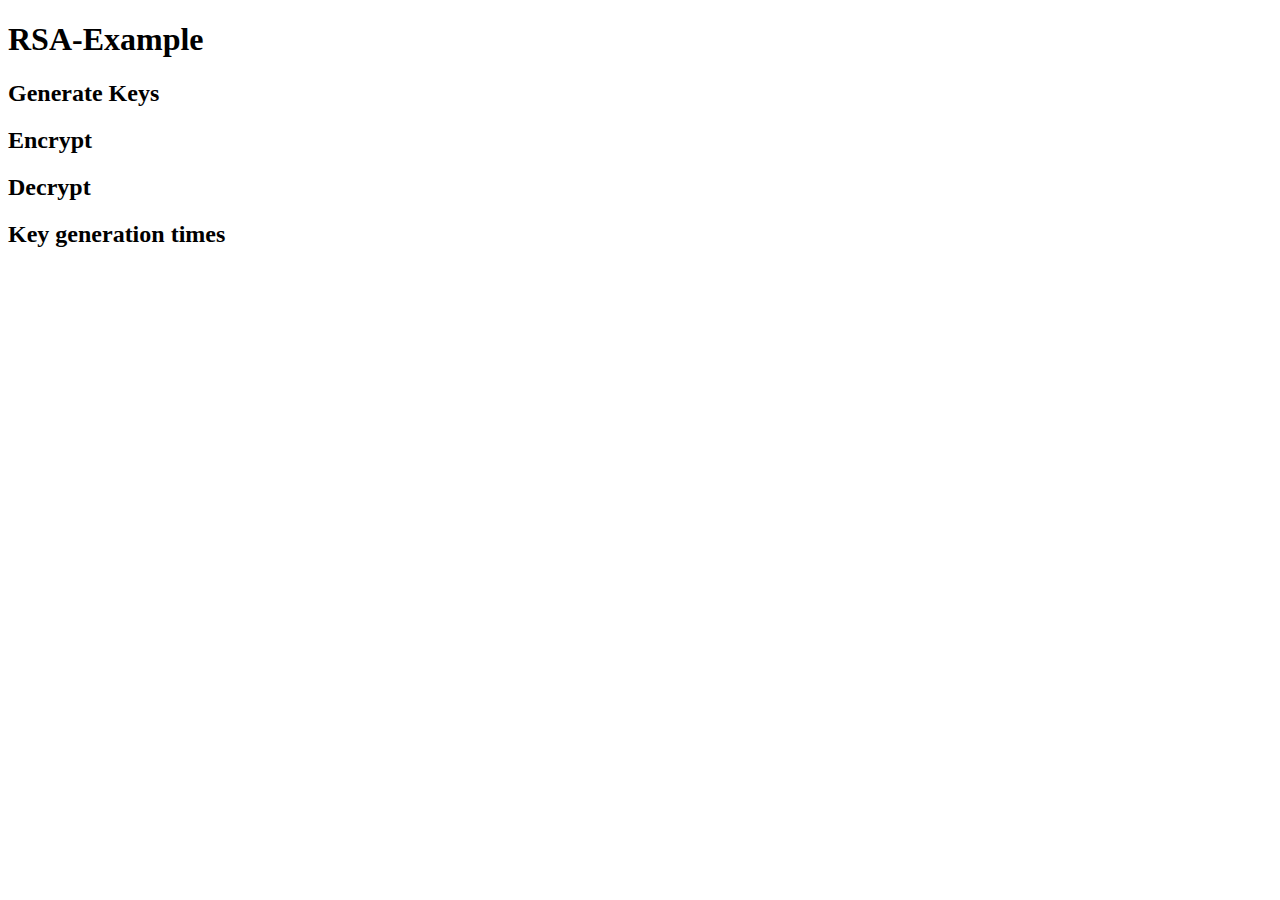
==== intex.html @ 9acb56db "basic" ====
<!DOCTYPE html>
<html lang="en">
	<head>
		<meta charset="UTF-8" />
		<meta name="viewport" content="width=device-width, initial-scale=1.0" />
		<title>RSA-Example</title>
		<script src="./rsa.js"></script>
	</head>
	<body>
		<h1>RSA-Example</h1>
		<div>
			<h2>Generate Keys</h2>
		</div>
		<div>
			<h2>Encrypt</h2>
		</div>
		<div>
			<h2>Decrypt</h2>
		</div>
		<div>
			<h2>Key generation times</h2>
		</div>
	</body>
	<script></script>
</html>
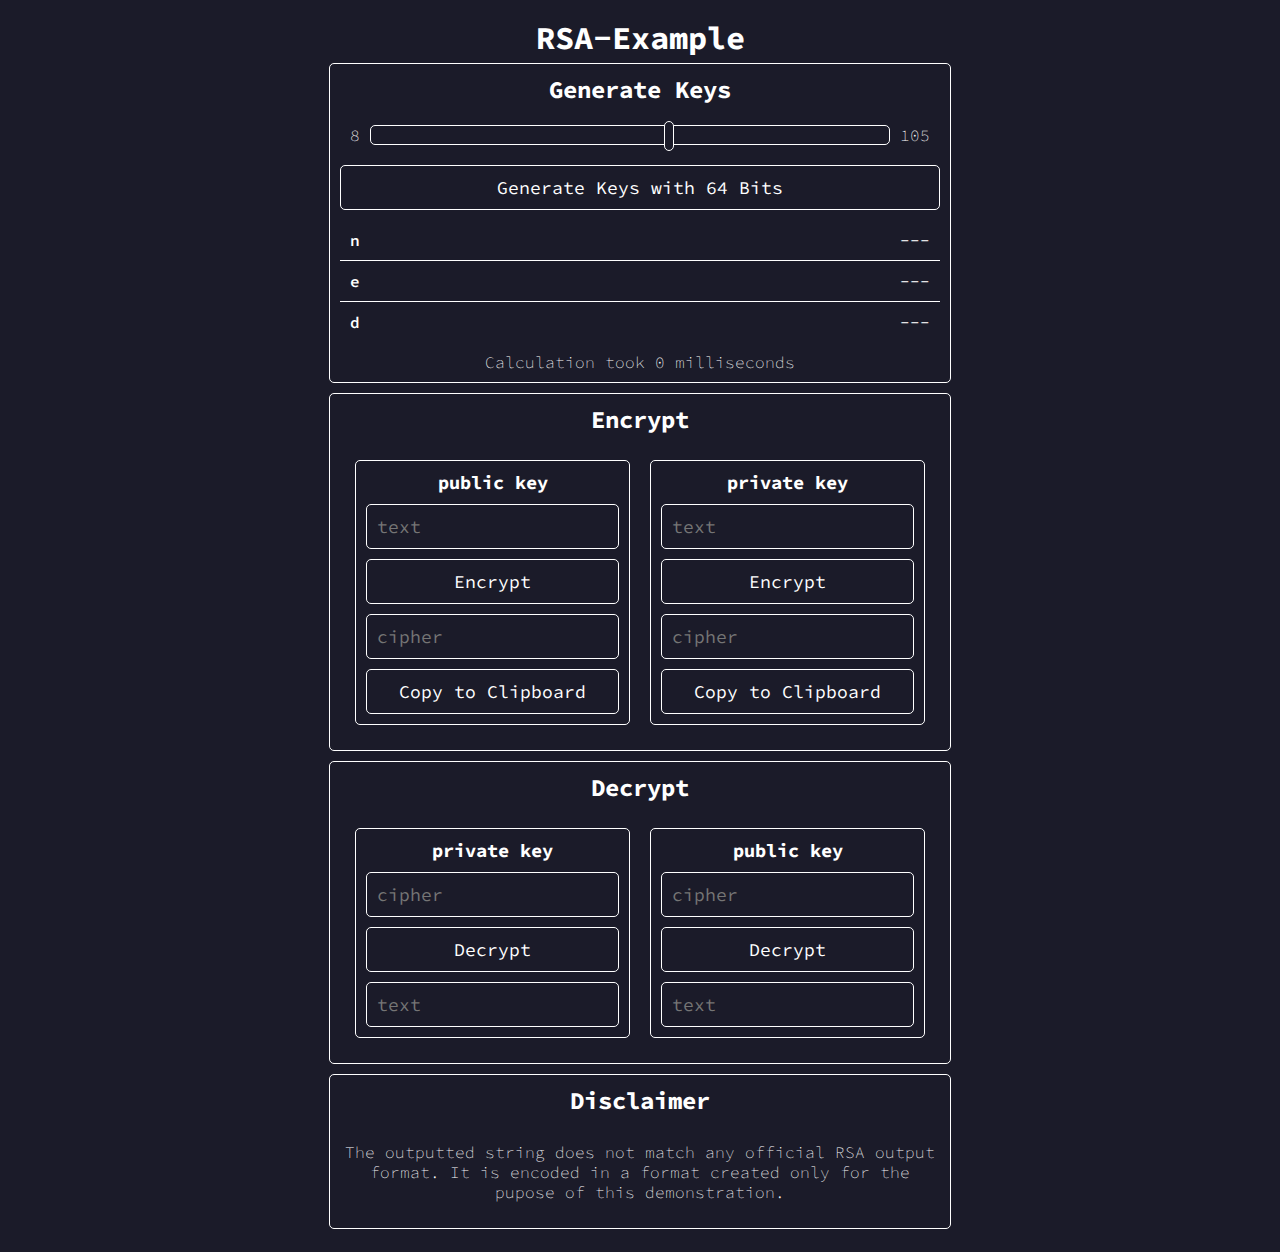
==== commit e0c71b4e: "basically everything done" ====
--- a/intex.html
+++ b/intex.html
@@ -4,22 +4,141 @@
 		<meta charset="UTF-8" />
 		<meta name="viewport" content="width=device-width, initial-scale=1.0" />
 		<title>RSA-Example</title>
-		<script src="./rsa.js"></script>
+		<link rel="stylesheet" href="./style.css" />
 	</head>
-	<body>
+	<body class="column">
 		<h1>RSA-Example</h1>
-		<div>
+		<div class="container">
 			<h2>Generate Keys</h2>
+			<div class="row">
+				<span>8</span>
+				<input
+					type="range"
+					name="range"
+					id="bitSizeRange"
+					min="8"
+					max="105"
+					value="64"
+					oninput="document.getElementById('rangeOutput').value = this.value"
+				/>
+				<span>105</span>
+			</div>
+			<button id="generateKeyBtn">
+				Generate Keys with <output id="rangeOutput">64</output> Bits
+			</button>
+			<div id="keyBox">
+				<div class="field">
+					<div class="f_key">n</div>
+					<div class="f_value" id="f_n">---</div>
+				</div>
+				<div class="field">
+					<div class="f_key">e</div>
+					<div class="f_value" id="f_e">---</div>
+				</div>
+				<div class="field">
+					<div class="f_key">d</div>
+					<div class="f_value" id="f_d">---</div>
+				</div>
+			</div>
+			<span>Calculation took <span id="f_ms">0</span> milliseconds</span>
 		</div>
-		<div>
+		<div class="container">
 			<h2>Encrypt</h2>
+			<div class="row">
+				<div class="container">
+					<h3>public key</h3>
+					<input type="text" name="" id="pue_i" placeholder="text" />
+					<button id="pue_b">Encrypt</button>
+					<input type="text" name="" id="pue_o" placeholder="cipher" disabled />
+					<button id="pue_c">Copy to Clipboard</button>
+				</div>
+				<div class="container">
+					<h3>private key</h3>
+					<input type="text" name="" id="pre_i" placeholder="text" />
+					<button id="pre_b">Encrypt</button>
+					<input type="text" name="" id="pre_o" placeholder="cipher" disabled />
+					<button id="pre_c">Copy to Clipboard</button>
+				</div>
+			</div>
 		</div>
-		<div>
+		<div class="container">
 			<h2>Decrypt</h2>
+			<div class="row">
+				<div class="container">
+					<h3>private key</h3>
+					<input type="text" name="" id="prd_i" placeholder="cipher" />
+					<button id="prd_b">Decrypt</button>
+					<input type="text" name="" id="prd_o" placeholder="text" disabled />
+				</div>
+				<div class="container">
+					<h3>public key</h3>
+					<input type="text" name="" id="pud_i" placeholder="cipher" />
+					<button id="pud_b">Decrypt</button>
+					<input type="text" name="" id="pud_o" placeholder="text" disabled />
+				</div>
+			</div>
 		</div>
-		<div>
-			<h2>Key generation times</h2>
+		<div class="container">
+			<h2>Disclaimer</h2>
+			<p>
+				The outputted string does not match any official RSA output format. It
+				is encoded in a format created only for the pupose of this
+				demonstration.
+			</p>
 		</div>
 	</body>
-	<script></script>
+	<script src="./rsa.js"></script>
+	<script type="text/javascript">
+		let keys = {};
+
+		document.getElementById("generateKeyBtn").addEventListener("click", () => {
+			genKeys();
+		});
+		function genKeys() {
+			let b = document.getElementById("bitSizeRange").value;
+			let key = generateRSAKeys(b);
+			document.getElementById("f_n").innerText = key.privateKey.n;
+			document.getElementById("f_e").innerText = key.publicKey.e;
+			document.getElementById("f_d").innerText = key.privateKey.d;
+			document.getElementById("f_ms").innerText = key.timeTaken;
+			keys = key;
+		}
+
+		document.getElementById("pue_c").addEventListener("click", () => {
+			navigator.clipboard.writeText(document.getElementById("pue_o").value);
+		});
+		document.getElementById("pre_c").addEventListener("click", () => {
+			navigator.clipboard.writeText(document.getElementById("pre_o").value);
+		});
+
+		document.getElementById("pue_b").addEventListener("click", () => {
+			if (typeof keys.publicKey == "undefined") genKeys();
+
+			let i = document.getElementById("pue_i").value;
+			let o = encryptString(i, keys.publicKey, true);
+			document.getElementById("pue_o").value = o;
+		});
+		document.getElementById("pre_b").addEventListener("click", () => {
+			if (typeof keys.privateKey == "undefined") genKeys();
+
+			let i = document.getElementById("pre_i").value;
+			let o = encryptString(i, keys.privateKey, false);
+			document.getElementById("pre_o").value = o;
+		});
+
+		document.getElementById("pud_b").addEventListener("click", () => {
+			if (typeof keys.publicKey == "undefined") genKeys();
+
+			let i = document.getElementById("pud_i").value;
+			let o = decryptString(i, keys.publicKey, true);
+			document.getElementById("pud_o").value = o;
+		});
+		document.getElementById("prd_b").addEventListener("click", () => {
+			if (typeof keys.privateKey == "undefined") genKeys();
+
+			let i = document.getElementById("prd_i").value;
+			let o = decryptString(i, keys.privateKey, false);
+			document.getElementById("prd_o").value = o;
+		});
+	</script>
 </html>
--- a/style.css
+++ b/style.css
@@ -0,0 +1,295 @@
+@import url("https://fonts.googleapis.com/css2?family=Source+Code+Pro:wght@200;300;400;500&display=swap");
+
+body {
+	background-color: #1b1b29;
+	color: white;
+	font-family: "Source Code Pro", monospace;
+	font-weight: 200;
+	padding: 10px;
+	text-align: center;
+}
+
+.column {
+	display: flex;
+	flex-direction: column;
+	align-items: center;
+	text-align: center;
+}
+
+.container {
+	border: 1px solid white;
+	width: 100%;
+	max-width: 600px;
+	min-width: 200px;
+	text-align: center;
+	padding: 10px;
+	margin: 5px;
+	border-radius: 5px;
+	display: flex;
+	flex-direction: column;
+	justify-content: center;
+	row-gap: 10px;
+}
+
+a {
+	color: white;
+	font-weight: 400;
+}
+
+h1,
+h2,
+h3 {
+	margin: 0;
+}
+.mt-10 {
+	margin-top: 10px;
+}
+.mt-20 {
+	margin-top: 20px;
+}
+.mb-20 {
+	margin-bottom: 20px;
+}
+.mb-10 {
+	margin-bottom: 10px;
+}
+
+.fields_col {
+	min-width: 200px;
+	max-width: 400px;
+	flex: 1 1;
+}
+
+.field {
+	display: flex;
+	flex-direction: row;
+	justify-content: space-between;
+	flex-wrap: wrap;
+	border-bottom: 1px solid white;
+
+	padding: 10px;
+}
+.field:last-child {
+	border-bottom: none;
+}
+.f_key {
+	font-weight: 600;
+}
+.f_value {
+	flex-grow: 1;
+	flex-shrink: 1;
+	font-weight: 400;
+	text-align: end;
+}
+
+button {
+	background-color: #1b1b29;
+	color: white;
+	border: 1px solid white;
+	padding: 10px;
+	width: 100%;
+	transition: 250ms;
+	font-family: "Source Code Pro", monospace;
+	font-size: large;
+	border-radius: 5px;
+	cursor: pointer;
+}
+
+button:active,
+button:hover {
+	background-color: white;
+	color: black;
+	border: 1px solid white;
+	padding: 10px;
+	width: 100%;
+	transition: 250ms;
+}
+
+button.iconButton {
+	border: none;
+}
+
+img {
+	max-width: 100%;
+	height: 100%;
+	overflow: hidden;
+	border-radius: 5px;
+	object-fit: cover;
+}
+
+.row {
+	display: flex;
+	flex-direction: row;
+	justify-content: space-evenly;
+	align-items: center;
+	padding: 10px;
+	column-gap: 10px;
+}
+
+.hidden {
+	display: none;
+}
+
+.row.border {
+	border: 1px solid white;
+}
+
+/* TUTEL CARD */
+.cardSmall {
+	flex-wrap: nowrap;
+	height: 3rem;
+	display: flex;
+	flex-direction: row;
+	justify-content: flex-start;
+	border: 1px solid white;
+	border-radius: 10px;
+	overflow: hidden;
+	padding: 5px;
+	margin: 5px;
+	cursor: pointer;
+}
+.cardSmall .counter {
+	height: 100%;
+	line-height: 3rem;
+	width: 5rem;
+	border-radius: 5px;
+	object-fit: cover;
+	text-align: center;
+}
+.cardSmall .status.icon {
+	height: 100%;
+	line-height: 3rem;
+	width: 3rem;
+	border-radius: 5px;
+	object-fit: cover;
+	text-align: center;
+}
+.cardSmall .count {
+	height: 100%;
+	line-height: 3rem;
+	font-size: 1.6em;
+	width: 5rem;
+	border-radius: 5px;
+	object-fit: cover;
+	text-align: center;
+}
+
+.cardSmall .actions {
+	height: 100%;
+	border-radius: 5px;
+	object-fit: cover;
+	text-align: center;
+	display: flex;
+	flex-direction: row;
+	justify-content: end;
+	align-items: center;
+}
+.cardSmall .values {
+	margin-left: 5px;
+	height: 100%;
+	width: calc(100% - 3rem - 5px);
+	display: flex;
+	flex-direction: column;
+	justify-content: space-around;
+	align-items: flex-start;
+}
+.cardSmall .values .f_value {
+	text-align: left;
+	white-space: nowrap;
+	overflow: hidden;
+	text-overflow: ellipsis;
+	width: 100%;
+}
+
+/* Input fields */
+input[type="text"],
+input[type="password"],
+input[type="number"] {
+	padding: 10px;
+	font-size: 16px;
+	background-color: inherit;
+	border-radius: 5px;
+	border: 1px solid white;
+	color: white;
+	outline: none;
+	font-family: "Source Code Pro", monospace;
+	font-size: large;
+	width: 100%;
+	box-sizing: border-box;
+}
+
+#lbl-error {
+	height: 28px;
+	line-height: 28px;
+	border-radius: 5px;
+	margin: 3px 0px;
+}
+
+.error {
+	transition: 250ms;
+	background-color: red;
+	color: white;
+}
+
+label {
+	line-height: 30px;
+}
+
+.spacer {
+	height: 15px;
+}
+
+.hidden {
+	display: none;
+}
+
+select {
+	height: 45px;
+	font-size: large;
+}
+
+/*
+    RANGE INPUT
+*/
+
+input[type="range"] {
+	-webkit-appearance: none;
+	appearance: none;
+	background: none;
+	cursor: pointer;
+	margin: 0;
+	width: 100%;
+}
+input[type="range"]:focus {
+	outline: none;
+}
+/* Track */
+input[type="range"]::-webkit-slider-runnable-track {
+	background-color: none;
+	border: 1px solid white;
+	border-radius: 5px;
+	height: 20px;
+}
+input[type="range"]::-moz-range-track {
+	background-color: none;
+	border: 1px solid white;
+	height: 20px;
+}
+/* Thumb */
+input[type="range"]::-webkit-slider-thumb {
+	-webkit-appearance: none;
+	height: 30px;
+	width: 10px;
+	background-color: #1b1b29;
+	border-radius: 5px;
+	border: 1px solid white;
+	margin-top: -5px;
+}
+input[type="range"]::-moz-range-thumb {
+	height: 30px;
+	width: 10px;
+	background-color: #1b1b29;
+	border-radius: 5px;
+	border: 1px solid white;
+	margin-top: -5px;
+}
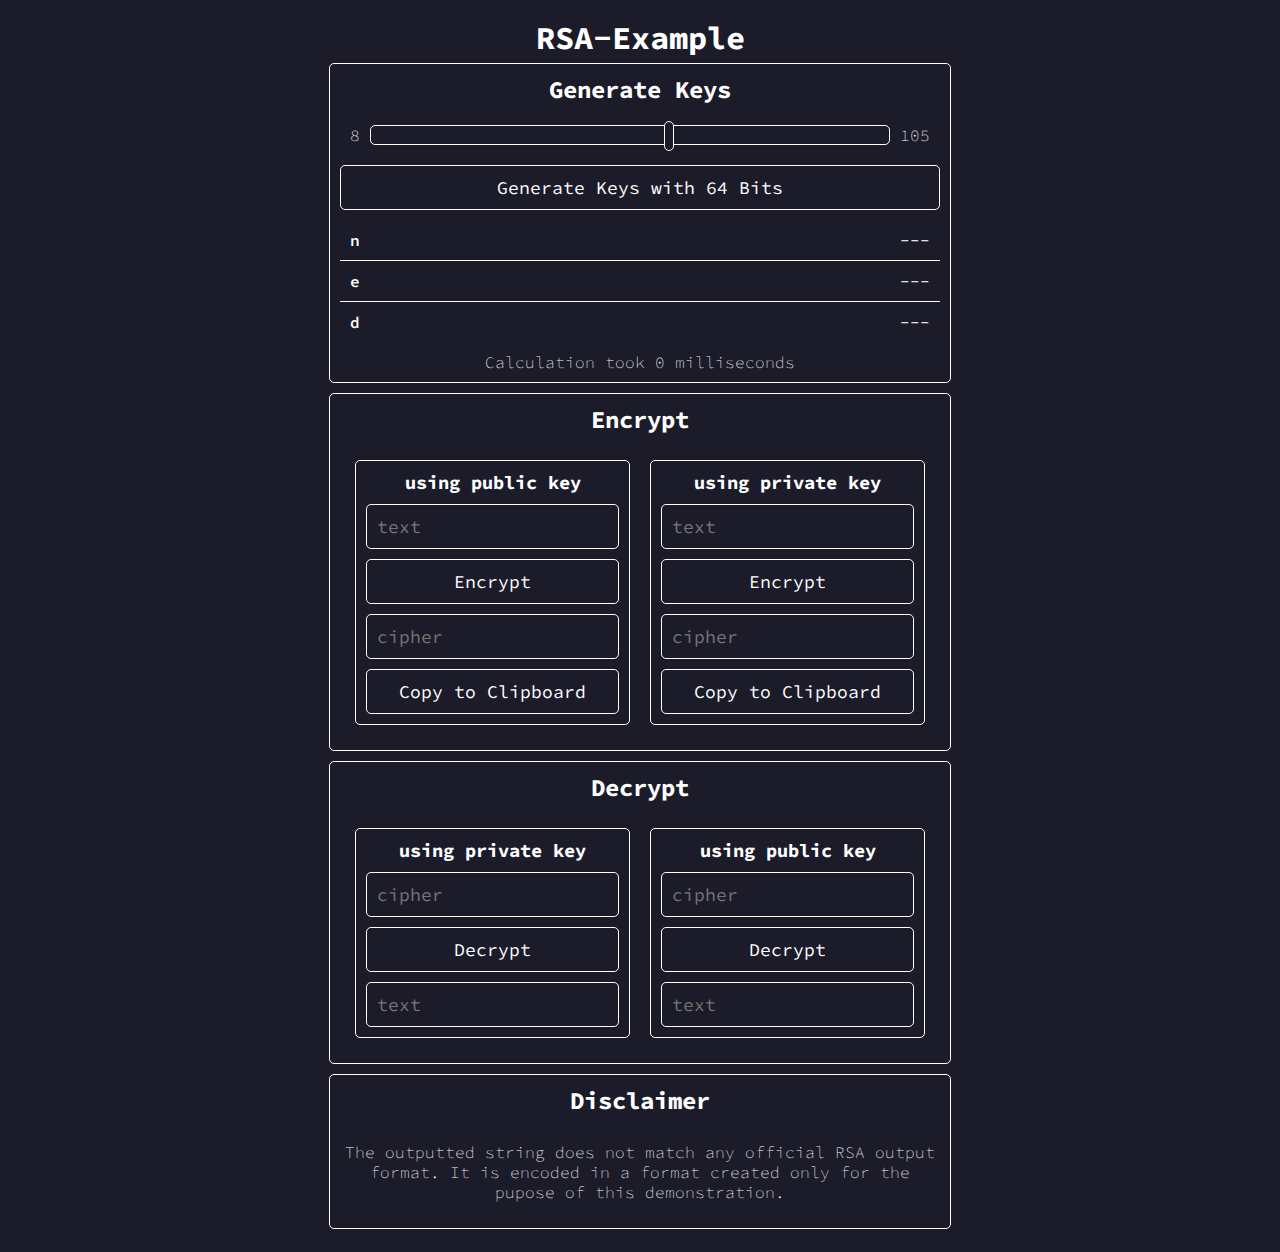
==== commit 25cc9ba5: "headers" ====
--- a/intex.html
+++ b/intex.html
@@ -46,14 +46,14 @@
 			<h2>Encrypt</h2>
 			<div class="row">
 				<div class="container">
-					<h3>public key</h3>
+					<h3>using public key</h3>
 					<input type="text" name="" id="pue_i" placeholder="text" />
 					<button id="pue_b">Encrypt</button>
 					<input type="text" name="" id="pue_o" placeholder="cipher" disabled />
 					<button id="pue_c">Copy to Clipboard</button>
 				</div>
 				<div class="container">
-					<h3>private key</h3>
+					<h3>using private key</h3>
 					<input type="text" name="" id="pre_i" placeholder="text" />
 					<button id="pre_b">Encrypt</button>
 					<input type="text" name="" id="pre_o" placeholder="cipher" disabled />
@@ -65,13 +65,13 @@
 			<h2>Decrypt</h2>
 			<div class="row">
 				<div class="container">
-					<h3>private key</h3>
+					<h3>using private key</h3>
 					<input type="text" name="" id="prd_i" placeholder="cipher" />
 					<button id="prd_b">Decrypt</button>
 					<input type="text" name="" id="prd_o" placeholder="text" disabled />
 				</div>
 				<div class="container">
-					<h3>public key</h3>
+					<h3>using public key</h3>
 					<input type="text" name="" id="pud_i" placeholder="cipher" />
 					<button id="pud_b">Decrypt</button>
 					<input type="text" name="" id="pud_o" placeholder="text" disabled />
